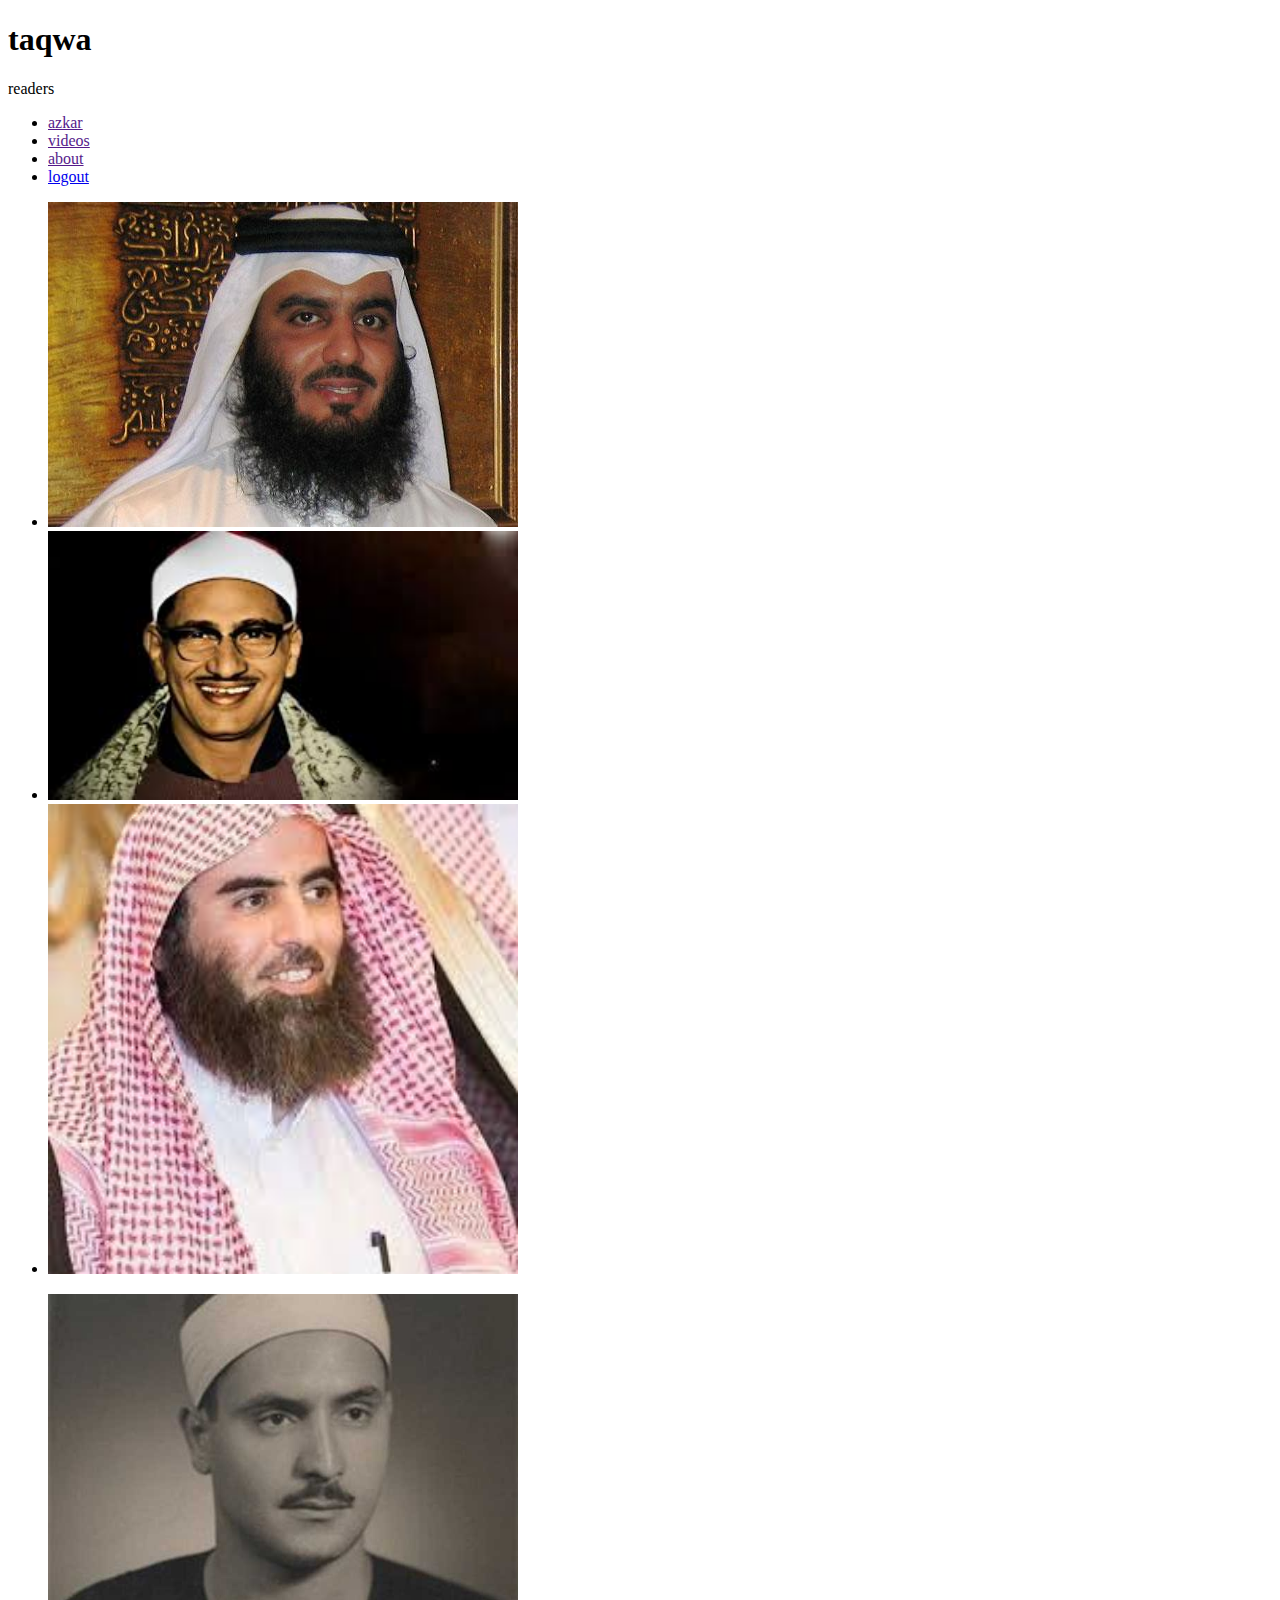
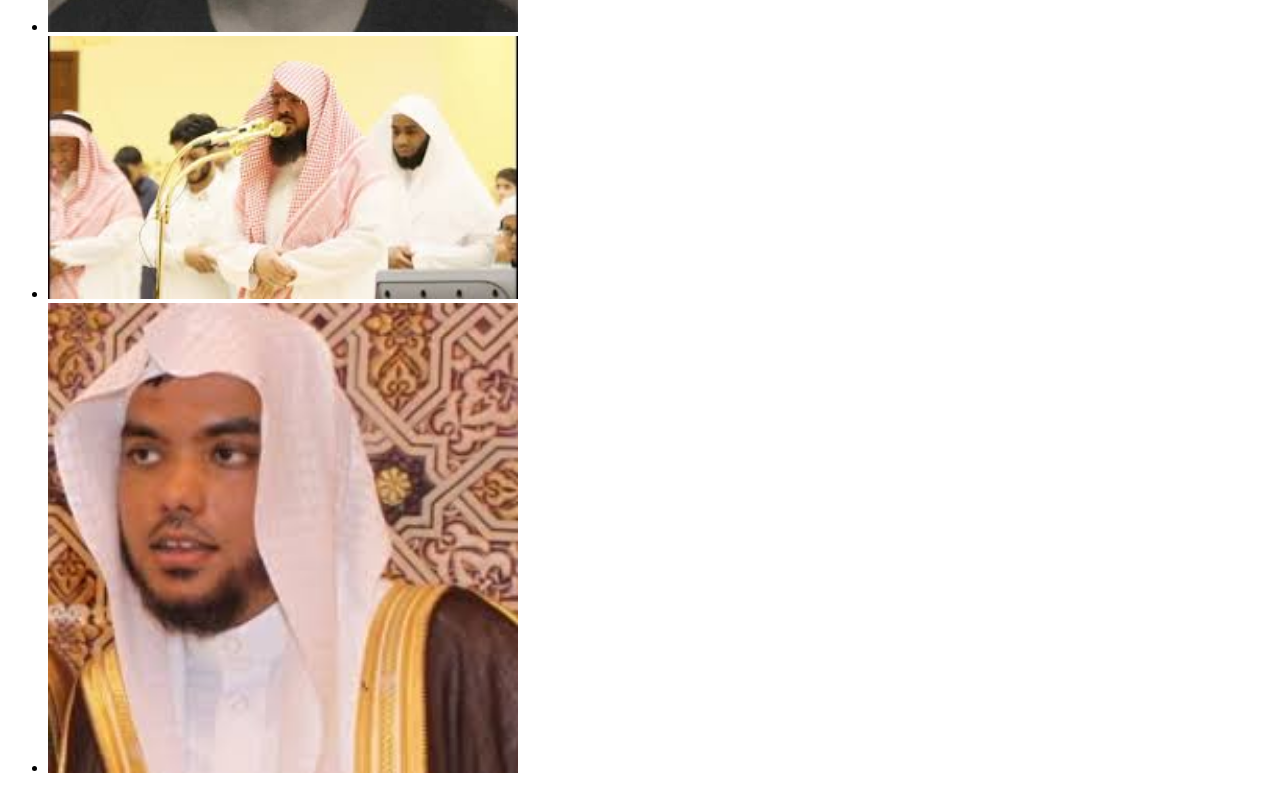
==== Home/Home.html @ 464c4abf "Add files via upload" ====
<!DOCTYPE html>
<html lang="en">
<head>
    <meta charset="UTF-8">
    <meta name="viewport" content="width=device-width, initial-scale=1.0">
    <title>Home</title>
    <link rel="stylesheet" href="Home.html">
    <link rel="stylesheet" href="https://cdnjs.cloudflare.com/ajax/libs/font-awesome/6.5.2/css/all.min.css"/>
</head>
<body>
    <div id="Hdiv">
        <h1>taqwa</h1>
    </div>

    <div id="tools">
        <header>
            <p>readers</p>
            <ul>
                <li>
                    <a href="">azkar</a>
                </li>
                <li>
                    <a href="">videos</a>
                </li>
                <li>
                    <a href="">about</a>
                </li>
                <li>
                    <a href="../index.html">logout</a>
                </li>
            </ul>
        </header>
    </div>

    <div id="content">
            <div class="row">
                <ul class="ul">
                    <li class="list">
                        <a href="../content/alagamy/code1.html" ><img src="../PNGs/ahmed alagamy.jpg" width="470" height="100%" class="imgs" ></a>
                    </li>
                    <li class="list">
                        <a href="../content/elmenshawy/codeM.html"><img src="../PNGs/elmenshawy.jpg" width="470" height="100%" class="imgs"></a>
                    </li>
                    <li class="list">
                        <a href="../content/mohammad/code2.html"><img src="../PNGs/mohammad.jpg" width="470" height="100%" class="imgs"></a>
                    </li>
                </ul>

                <ul class="ul">
                <li class="list">
                <a href=""><img src="../PNGs/البهتيمي.jpg" width="470" height="100%" class="imgs"></a>
                </li>
                <li class="list">
                    <a href="../content/yousef/code3.html"><img src="../PNGs/yousef.jpg" width="470" height="100%" class="imgs"></a>
                </li>
                <li class="list">
                    <a href=""><img src="../PNGs/عمير شميم.jpeg" width="470" height="100%" class="imgs"></a>
                </li>
                </ul>
            </div>
    </div>
    
</body>
</html>
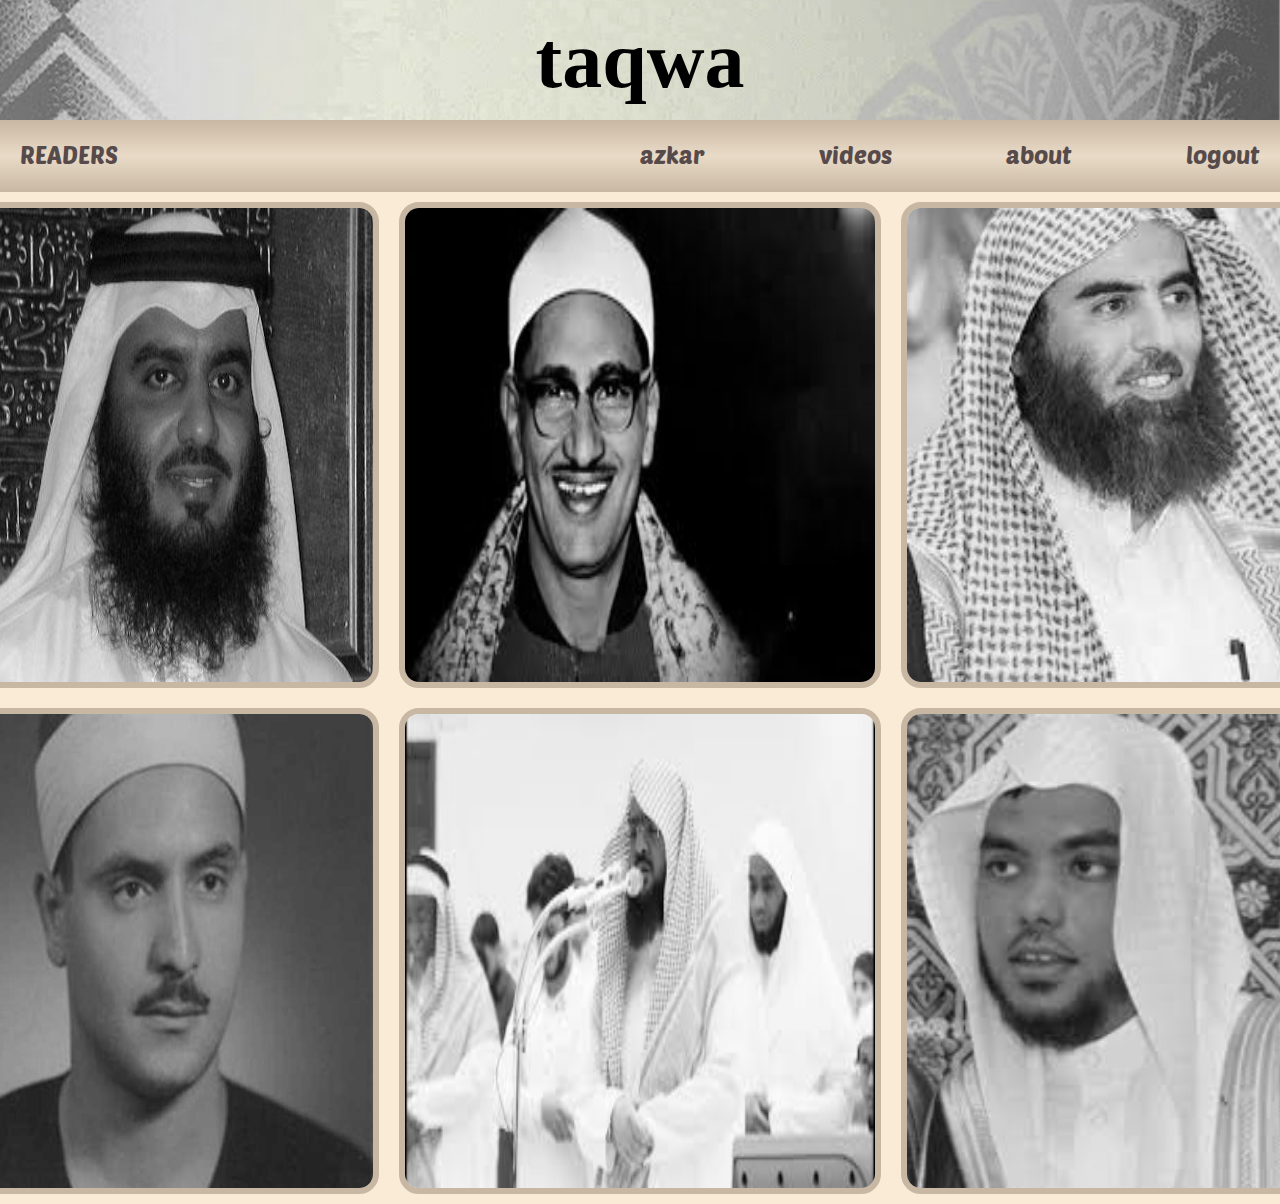
==== commit ab8050cd: "Update Home.html" ====
--- a/Home/Home.html
+++ b/Home/Home.html
@@ -4,7 +4,7 @@
     <meta charset="UTF-8">
     <meta name="viewport" content="width=device-width, initial-scale=1.0">
     <title>Home</title>
-    <link rel="stylesheet" href="Home.html">
+    <link rel="stylesheet" href="Home.css">
     <link rel="stylesheet" href="https://cdnjs.cloudflare.com/ajax/libs/font-awesome/6.5.2/css/all.min.css"/>
 </head>
 <body>
@@ -61,4 +61,4 @@
     </div>
     
 </body>
-</html>+</html>
--- a/Home/Home.css
+++ b/Home/Home.css
@@ -0,0 +1,106 @@
+@import url('https://fonts.googleapis.com/css2?family=Poetsen+One&display=swap');
+*{
+    margin: 0px;
+    padding: 0px;
+}
+
+a{
+    text-decoration: none;
+}
+
+#Hdiv{
+    position:relative;
+    margin: 0px;
+    padding: 0px;
+    background-image:
+    linear-gradient(to left, rgba(0, 0, 0, 0.247),#15151554),
+    url(../PNGs/head.png);
+    background-size:cover;
+    height: 120px;
+    display: flex;
+    justify-content: center;
+    align-items: center;
+}
+
+#Hdiv:hover{
+    background-image:
+    linear-gradient(to left, rgba(0, 0, 0, 0.247),transparent),
+    url(../PNGs/head.png);
+}
+
+h1{
+    cursor:default;
+    font-size: 5rem;
+}
+
+#tools{
+    background: linear-gradient(#C7B7A3,#EADBC8,#C7B7A3);
+    background-size: cover;
+    height: 32px;
+    font-size: x-large;
+    font-family: "Poetsen One", sans-serif;
+    color: rgb(87, 74, 74);
+    padding: 20px;
+
+}
+
+header{
+    
+    display: flex;
+    justify-content: space-between ;
+}
+
+#tools p{
+    text-transform: uppercase;
+}
+
+#tools ul{
+    list-style: none;
+    display: flex;
+    width: 50%;
+    justify-content: space-between ;
+}
+
+#tools ul a{
+    border-bottom: 4px solid transparent;
+    color: rgb(87, 74, 74);
+
+}
+
+#tools ul a:hover{
+    border-bottom: 4px solid white;
+}
+
+#content{
+    margin: 0px;
+    width: 100%;
+    height: 100%;
+    background-color: antiquewhite;
+    display: flex;
+    align-items: center;
+    flex-direction: column;
+}
+
+
+
+.ul{
+    list-style: none;
+    display: flex;
+}
+
+.list{
+    margin: 10px;
+    border-radius: 20px;
+    border: 6px solid #C7B7A3 ;
+    overflow: hidden;
+}
+
+.imgs{
+    filter: grayscale(100%);
+    transition: 0.5s ease;
+}
+
+.imgs:hover{
+    transform: scale(1.2);
+    filter: grayscale(0%);
+}